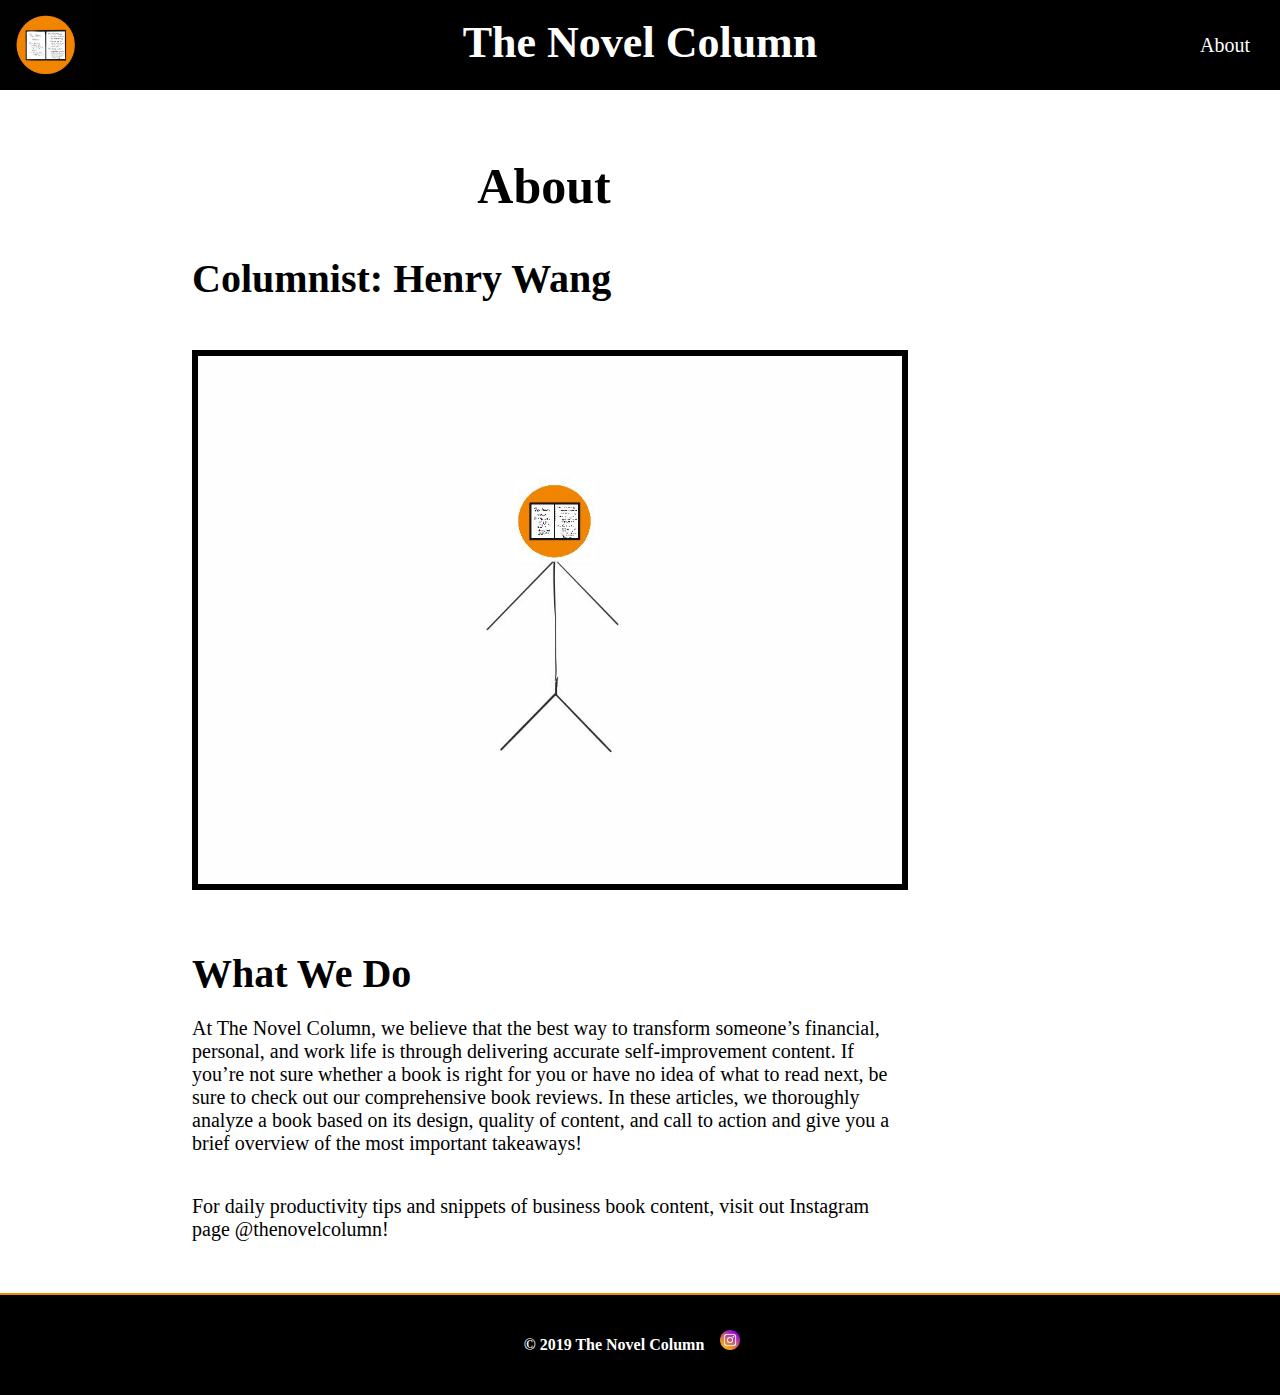
==== about.html @ ae789052 "Updated All Headers" ====
<!DOCTYPE html>
<html>
	
<head> 
	<link href="header+footer.css" rel = "stylesheet" type="text/css" />
	<link href="about.css" rel = "stylesheet" type="text/css" />
	 <meta charset="utf-8">
	<title> The Novel Column - Book Reviews </title>

	<script src="jquery.js"></script> 
    
    <script> 
    	$(function(){
      	$("#includedContent").load("header.html"); 
    	});
    </script> 

</head>
	

<body>

<div id="includedContent"> </div>


<div class="content">

	<div class="main-title"> 
		<h1> About </h1>
	</div>

<h3> Columnist: Henry Wang </h3>

<img src="images/other/the-columnist.jpg">


<h3> What We Do </h3>

<div class="what-we-do">

	<p> At The Novel Column, we believe that the best way to transform someone’s financial, personal, and work life is through delivering accurate self-improvement content. If you’re not sure whether a book is right for you or have no idea of what to read next, be sure to check out our comprehensive book reviews. In these articles, we thoroughly analyze a book based on its design, quality of content, and call to action and give you a brief overview of the most important takeaways! </p>

	<p> For daily productivity tips and snippets of business book content, visit out Instagram page @thenovelcolumn! </p>

</div>
</div>





<footer> 

	<h5> © 2019 The Novel Column </h4>
	<a href="http://www.instagram.com/thenovelcolumn"> <img src="images/other/instagram-icon.png"> </a>	


</footer>


</body>




</html>
---- header+footer.css ----
* {
  margin: 0;
  padding: 0;
  font-family: ,"Book Antiqua","Palatino Linotype",Georgia,serif;




}

h1 a {
  text-decoration: none;
  color: inherit;
}

.logo {
  height: 100%;
}

nav {
  width: 100%;
  height: 90px;
  background-color: black;
  display: flex;
  position: relative;
 
}

nav h1 {

text-align: center;
margin: 15px auto;
color: white;
font-size: 44px;
line-height: 55px;
flex: 1 0 auto;
position: absolute;
left: 0;
right: 0;



}

nav ul {
 position: absolute;
 right: 0;
}

nav ul li {
  float: left;
  list-style: none;
  position: relative; /* we can add absolute position in subcategories */
  padding-right: 1em;



}

nav ul li a {
  display: block;
   font-family: "Book Antiqua";
  color: white;
  font-size: 20px;
  padding: 34px 14px;
  text-decoration: none;
}


nav ul li ul {
  display: none;
  position: absolute;
  background-color: black;
  padding: 5px; /* Spacing so that hover color does not take up entire chunk */
  border-radius: 0px 0px 4px 4px;
  transform: translateX(1rem);



}

nav ul li:hover ul {
  /* This means when li is hovered, we want the unordered list inside list item to do something. */
  display: block;



}


nav ul li ul li{
   width: 130px; /* increases width so that all text can be fit */
  border-radius: 4px;



}

nav ul li ul li a:hover {
  background-color: #ADD8E6;

}




















/* Footer Code: */

 footer {

  background-color: black;
   line-height: 100px;
  height: 100px;
  border-top: 2px solid #f28600;
  text-align: center;
  display: flex;
  align-items: baseline;
  justify-content: center;

}

footer h5 {
  color: white;
  font-size: 16px;
  text-align: center;

}

footer a img {
  width: 20px;
  padding: 0 1em;

}




/* Spare Code for Nav Bar
<ul>
      <li> <a href="#"> Resources </a>
        <ul> 
          <li> <a href="#"> Book Reviews </a> </li>
          <li> <a href="#"> Quotes and Principles </a> </li>
          <li> <a href="#"> Community Aid </a> </li>

        </ul>
      </li>
      <li> <a href="about.html"> About </a> </li>
    </ul>
    */
---- about.css ----
* {
    margin: 0;
    padding: 0;
    font-family: "Big Caslon","Book Antiqua","Palatino Linotype",Georgia,serif;
}

p {
	padding: 1em 0;
	font-size: 20px;

}

.content {
	margin-left: 15%;
	margin-right: 30%;
}

.main-title {
	font-size: 120%;
	text-align: center;
	font-weight: 800;
	
	margin-top: 3.5em;
	margin-bottom: 1.5em



}

.main-title h1 {
 font-size: 50px;
 font-weight: 800;
 
}

h3 {
	font-size: 40px;
	margin-top: 1em;
	
}

.content img {
	margin-top: 3em;
	margin-bottom: 1em;
   width: 100%;
   height: auto;
   border: solid 6px black;
}

.what-we-do {
	padding-bottom: 2em;
}
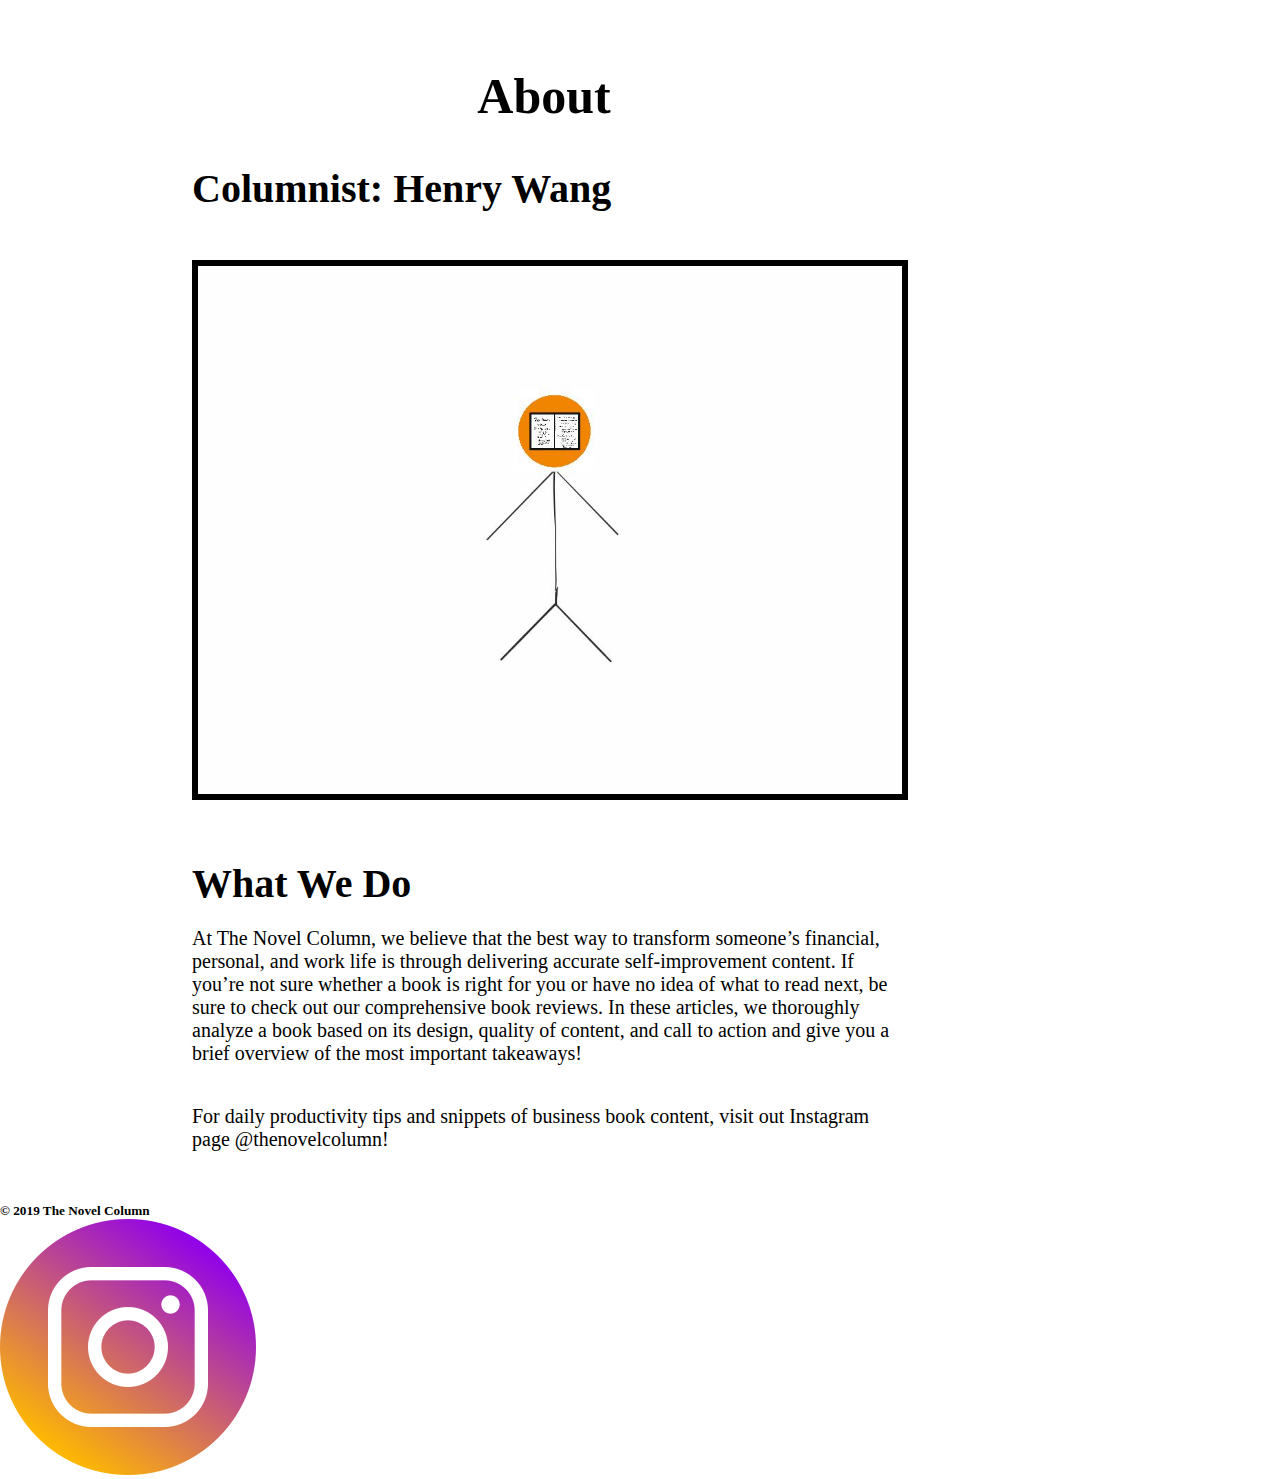
==== commit 55ea93a8: "Changed Nav" ====
--- a/about.html
+++ b/about.html
@@ -2,12 +2,13 @@
 <html>
 	
 <head> 
-	<link href="header+footer.css" rel = "stylesheet" type="text/css" />
-	<link href="about.css" rel = "stylesheet" type="text/css" />
+	<link href="styles/header.css" rel = "stylesheet" type="text/css" />
+	<link href="styles/about.css" rel = "stylesheet" type="text/css" />
 	 <meta charset="utf-8">
-	<title> The Novel Column - Book Reviews </title>
+	<title> About - The Novel Column </title>
 
 	<script src="jquery.js"></script> 
+    
     
     <script> 
     	$(function(){
@@ -20,7 +21,7 @@
 
 <body>
 
-<div id="includedContent"> </div>
+<div id="#includedContent"> </div>
 
 
 <div class="content">
--- a/styles/header.css
+++ b/styles/header.css
@@ -0,0 +1,111 @@
+* {
+  margin: 0;
+  padding: 0;
+  font-family: ,"Book Antiqua","Palatino Linotype",Georgia,serif;
+
+
+
+
+}
+
+h1 a {
+  text-decoration: none;
+  color: inherit;
+}
+
+
+nav {
+  width: 100%;
+  height: 90px;
+  background-color: black;
+  display: flex;
+  position: relative;
+
+ 
+}
+
+nav img {
+  height: 100%;
+  display: inline-block;
+  padding-left: 4%;
+}
+nav h1 {
+display: inline-block;
+margin: 15px 0;
+
+color: white;
+font-size: 40px;
+line-height: 55px;
+
+
+
+}
+
+nav ul {
+ position: absolute;
+ right: 0;
+ padding-right: 4%;
+}
+
+nav ul li {
+  float: left;
+  list-style: none;
+  position: relative; /* we can add absolute position in subcategories */
+  padding-right: 1em;
+
+
+
+}
+
+nav ul li a {
+  display: block;
+   font-family: "Book Antiqua";
+  color: white;
+  font-size: 20px;
+  padding: 34px 14px;
+  text-decoration: none;
+}
+
+
+nav ul li ul {
+  display: none;
+  position: absolute;
+  background-color: black;
+  padding: 5px; /* Spacing so that hover color does not take up entire chunk */
+  border-radius: 0px 0px 4px 4px;
+  transform: translateX(1rem);
+
+
+
+}
+
+nav ul li:hover ul {
+  /* This means when li is hovered, we want the unordered list inside list item to do something. */
+  display: block;
+
+
+
+}
+
+
+nav ul li ul li{
+   width: 130px; /* increases width so that all text can be fit */
+  border-radius: 4px;
+
+
+
+}
+
+nav ul li ul li a:hover {
+  background-color: #ADD8E6;
+
+}
+
+
+
+
+
+
+
+
+
--- a/styles/about.css
+++ b/styles/about.css
@@ -0,0 +1,52 @@
+* {
+    margin: 0;
+    padding: 0;
+    font-family: "Big Caslon","Book Antiqua","Palatino Linotype",Georgia,serif;
+}
+
+p {
+	padding: 1em 0;
+	font-size: 20px;
+
+}
+
+.content {
+	margin-left: 15%;
+	margin-right: 30%;
+}
+
+.main-title {
+	font-size: 120%;
+	text-align: center;
+	font-weight: 800;
+	
+	margin-top: 3.5em;
+	margin-bottom: 1.5em
+
+
+
+}
+
+.main-title h1 {
+ font-size: 50px;
+ font-weight: 800;
+ 
+}
+
+h3 {
+	font-size: 40px;
+	margin-top: 1em;
+	
+}
+
+.content img {
+	margin-top: 3em;
+	margin-bottom: 1em;
+   width: 100%;
+   height: auto;
+   border: solid 6px black;
+}
+
+.what-we-do {
+	padding-bottom: 2em;
+}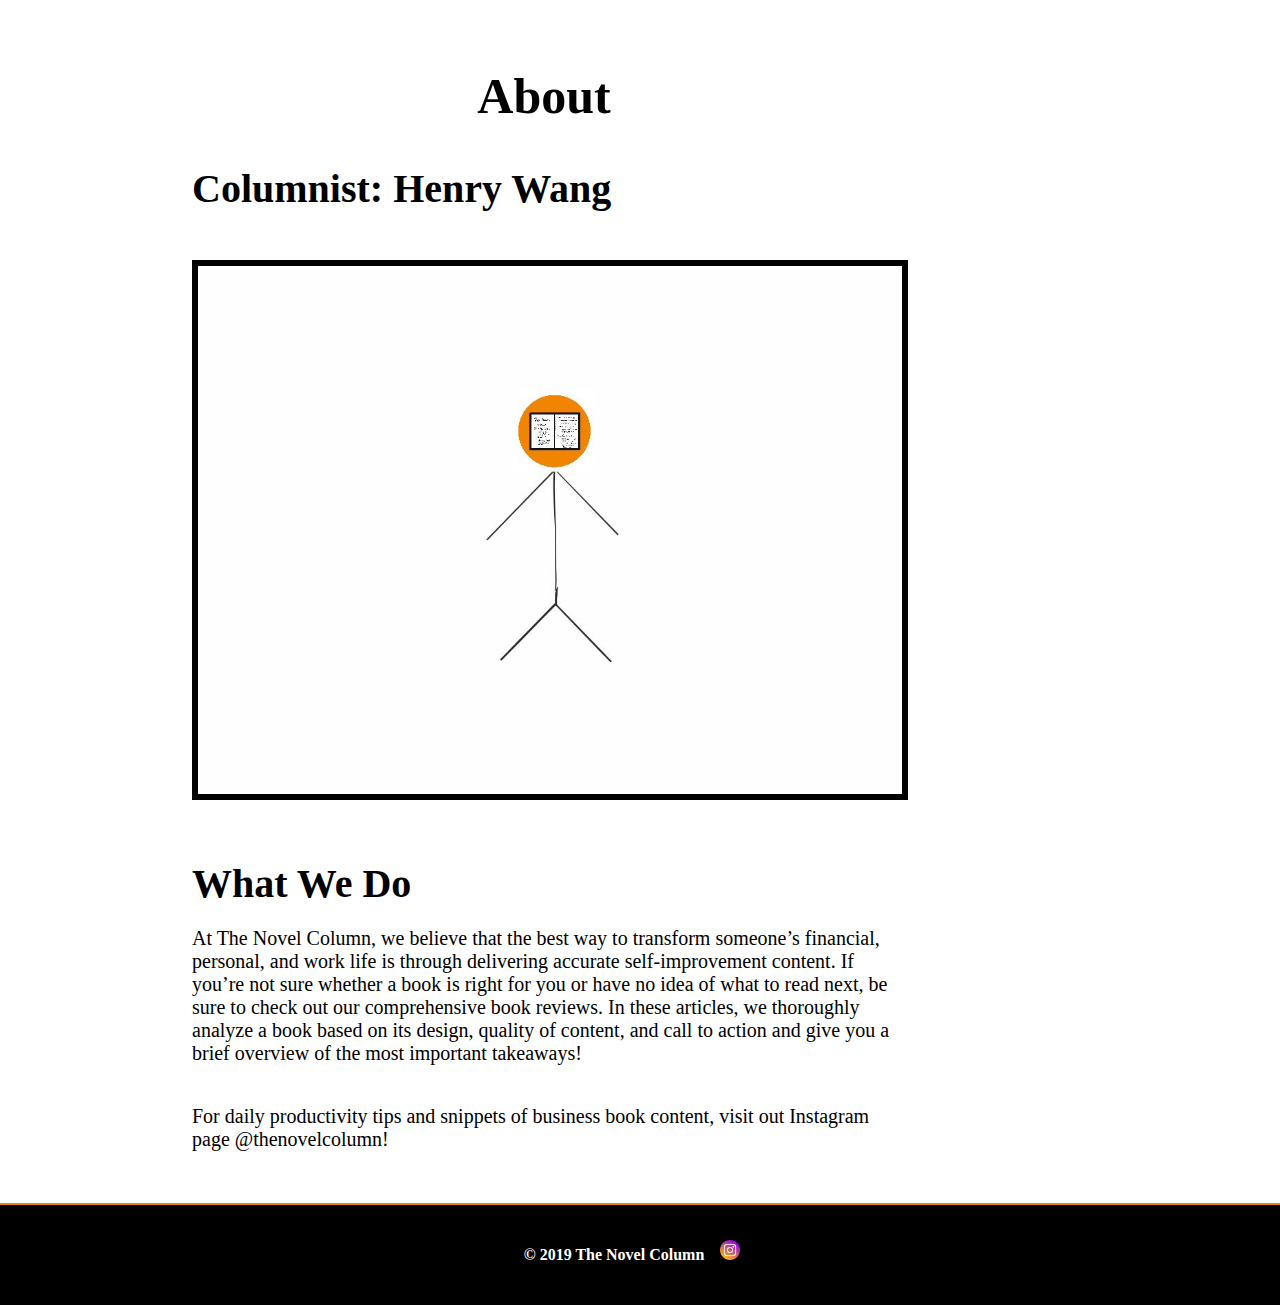
==== commit ab479f41: "Nav bar Bug" ====
--- a/about.html
+++ b/about.html
@@ -3,6 +3,7 @@
 	
 <head> 
 	<link href="styles/header.css" rel = "stylesheet" type="text/css" />
+	<link href="styles/footer.css" rel="stylesheet" type="text/css" />
 	<link href="styles/about.css" rel = "stylesheet" type="text/css" />
 	 <meta charset="utf-8">
 	<title> About - The Novel Column </title>
--- a/styles/footer.css
+++ b/styles/footer.css
@@ -0,0 +1,54 @@
+
+
+
+
+
+
+
+
+
+
+/* Footer Code: */
+
+ footer {
+
+  background-color: black;
+   line-height: 100px;
+  height: 100px;
+  border-top: 2px solid #f28600;
+  text-align: center;
+  display: flex;
+  align-items: baseline;
+  justify-content: center;
+
+}
+
+footer h5 {
+  color: white;
+  font-size: 16px;
+  text-align: center;
+
+}
+
+footer a img {
+  width: 20px;
+  padding: 0 1em;
+
+}
+
+
+
+
+/* Spare Code for Nav Bar
+<ul>
+      <li> <a href="#"> Resources </a>
+        <ul> 
+          <li> <a href="#"> Book Reviews </a> </li>
+          <li> <a href="#"> Quotes and Principles </a> </li>
+          <li> <a href="#"> Community Aid </a> </li>
+
+        </ul>
+      </li>
+      <li> <a href="about.html"> About </a> </li>
+    </ul>
+    */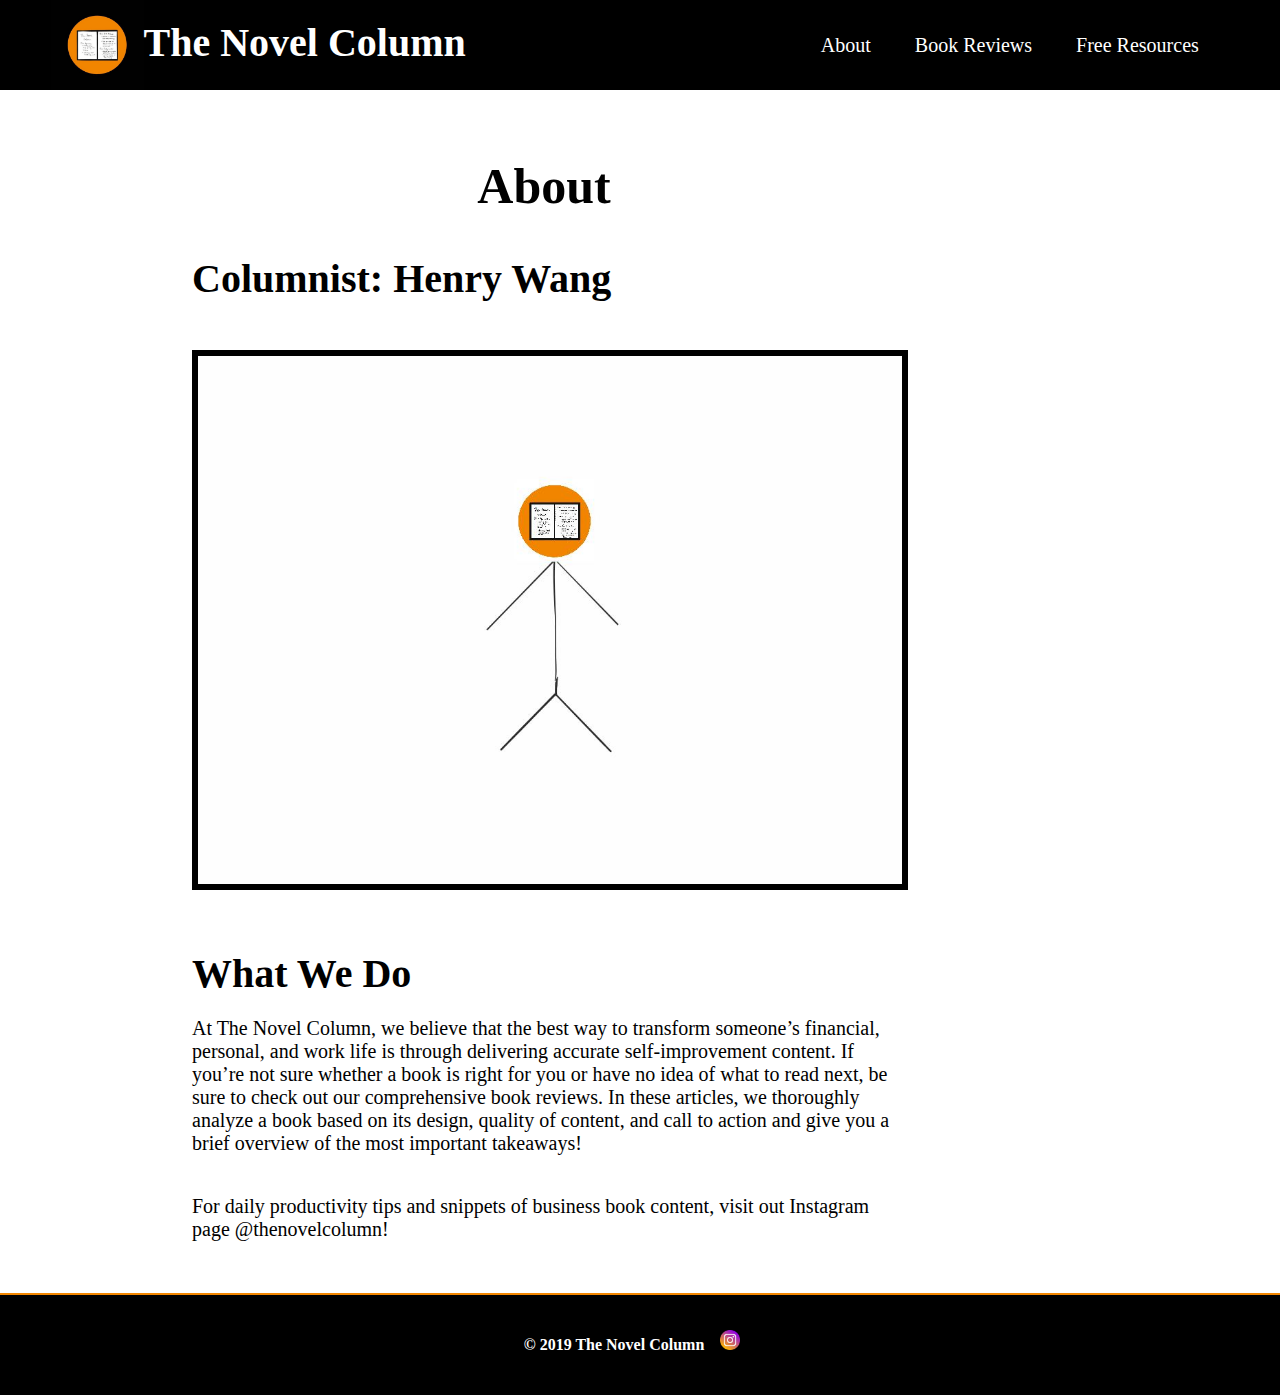
==== commit 937f1b73: "Update about.html" ====
--- a/about.html
+++ b/about.html
@@ -5,11 +5,11 @@
 	<link href="styles/header.css" rel = "stylesheet" type="text/css" />
 	<link href="styles/footer.css" rel="stylesheet" type="text/css" />
 	<link href="styles/about.css" rel = "stylesheet" type="text/css" />
+
 	 <meta charset="utf-8">
 	<title> About - The Novel Column </title>
 
 	<script src="jquery.js"></script> 
-    
     
     <script> 
     	$(function(){
@@ -22,7 +22,7 @@
 
 <body>
 
-<div id="#includedContent"> </div>
+<div id="includedContent"> </div>
 
 
 <div class="content">
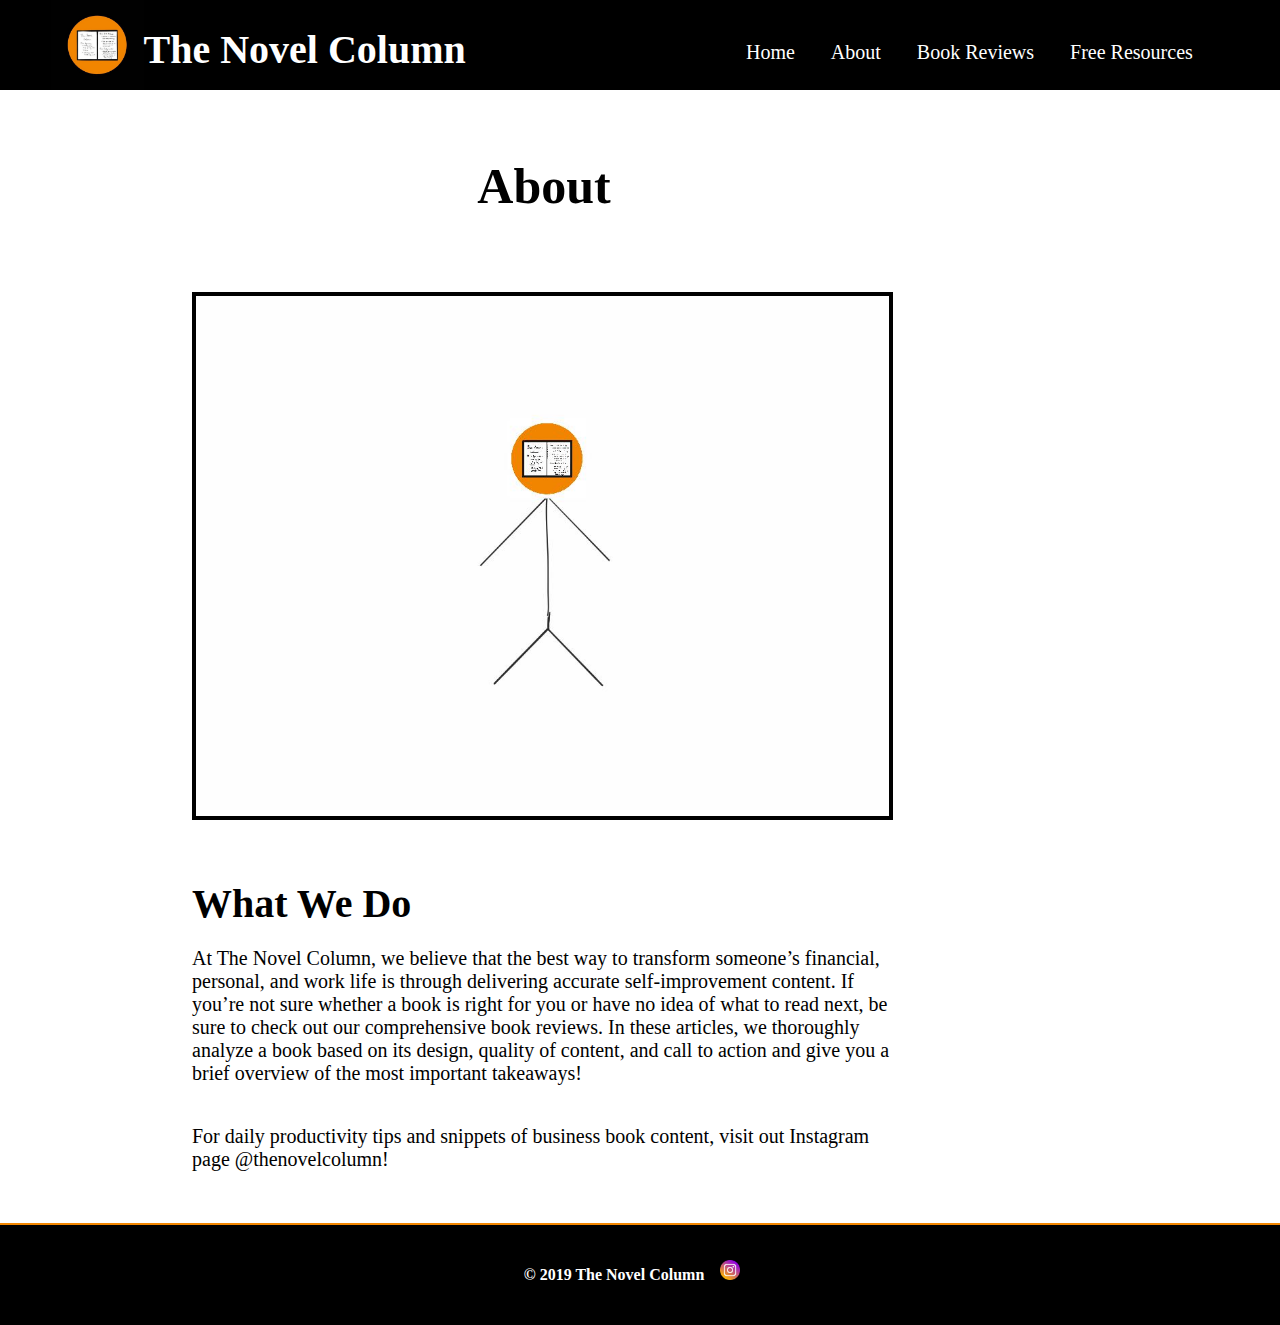
==== commit 2c3d76a1: "final edits" ====
--- a/about.html
+++ b/about.html
@@ -7,6 +7,7 @@
 	<link href="styles/about.css" rel = "stylesheet" type="text/css" />
 
 	 <meta charset="utf-8">
+	 <meta name="viewport" content="width=device-width,initial-scale=1.0">
 	<title> About - The Novel Column </title>
 
 	<script src="jquery.js"></script> 
@@ -31,20 +32,20 @@
 		<h1> About </h1>
 	</div>
 
-<h3> Columnist: Henry Wang </h3>
 
-<img src="images/other/the-columnist.jpg">
+	<img src="images/other/the-columnist.jpg">
 
 
-<h3> What We Do </h3>
+	<h3> What We Do </h3>
 
-<div class="what-we-do">
+	<div class="what-we-do">
 
-	<p> At The Novel Column, we believe that the best way to transform someone’s financial, personal, and work life is through delivering accurate self-improvement content. If you’re not sure whether a book is right for you or have no idea of what to read next, be sure to check out our comprehensive book reviews. In these articles, we thoroughly analyze a book based on its design, quality of content, and call to action and give you a brief overview of the most important takeaways! </p>
+		<p> At The Novel Column, we believe that the best way to transform someone’s financial, personal, and work life is through delivering accurate self-improvement content. If you’re not sure whether a book is right for you or have no idea of what to read next, be sure to check out our comprehensive book reviews. In these articles, we thoroughly analyze a book based on its design, quality of content, and call to action and give you a brief overview of the most important takeaways! </p>
 
-	<p> For daily productivity tips and snippets of business book content, visit out Instagram page @thenovelcolumn! </p>
+		<p> For daily productivity tips and snippets of business book content, visit out Instagram page @thenovelcolumn! </p>
 
-</div>
+	</div>
+	
 </div>
 
 
--- a/styles/header.css
+++ b/styles/header.css
@@ -1,17 +1,142 @@
 * {
   margin: 0;
   padding: 0;
-  font-family: ,"Book Antiqua","Palatino Linotype",Georgia,serif;
-
-
-
-
-}
-
-h1 a {
+  font-family: Palatino;
+
+
+
+
+}
+
+#dropdown a {
+    color: white !important;
+  }
+
+
+@media only screen and (max-width: 800px) {
+  a {
   text-decoration: none;
-  color: inherit;
-}
+  color: white;
+  }
+
+  nav h1 {
+      display: none;
+  }
+
+  nav {
+    width: 100%;
+    height: 90px;
+    background-color: black;
+    z-index: 0;
+
+
+  }
+
+  nav img {
+    height: 100%;
+    width: 90px;
+    display: block;
+    
+    align-items: center;
+    margin: 0 auto;
+  }
+
+  #navbar {
+    text-align: center;
+    background-color: black;
+    padding-bottom: 1em;
+    display: none;
+    z-index: 1;
+    position: relative;
+  }
+
+  #dropdown {
+    display: none;
+    list-style: none;
+    text-decoration: none !important;
+    background-color: black;
+    height: 50px;
+    margin: 0 auto;
+    width: 100%;
+   
+  }
+
+  .options {
+    display: block;
+    padding: 1em;
+    font-size: 25px;
+
+  }
+
+  
+  
+
+
+
+
+}
+
+/* Special Mode where no title */
+
+@media only screen and (min-width: 801px) and (max-width: 1119px) {
+  nav {
+  width: 100%;
+  height: 90px;
+  background-color: black;
+  display: flex;
+  position: relative;
+  align-items: center;
+  z-index: 2;
+ 
+  }
+  nav h1 {
+    display: none; 
+
+  }
+
+  nav img {
+  height: 100%;
+  display: inline-block;
+  padding-left: 4%;
+
+  }
+
+  nav ul {
+   position: absolute;
+   right: 0;
+   padding-right: 4%;
+  }
+
+  nav ul li {
+    float: left;
+    list-style: none;
+    position: relative; /* we can add absolute position in subcategories */
+    
+
+
+
+  }
+
+  nav ul li a {
+    display: block;
+    color: white !important;
+    font-size: 20px;
+    text-decoration: none;
+    padding-left: 2.5em;
+    position: relative;
+    top: -4px;
+  }
+
+
+}
+
+@media only screen and (min-width: 1120px) {
+
+nav h1 a {
+  text-decoration: none;
+  color: white !important;
+  padding-top: 8px;
+} 
 
 
 nav {
@@ -19,8 +144,10 @@
   height: 90px;
   background-color: black;
   display: flex;
+  
+  align-items: center !important;
   position: relative;
-
+  z-index: 2;
  
 }
 
@@ -29,11 +156,11 @@
   display: inline-block;
   padding-left: 4%;
 }
-nav h1 {
+nav h1 a {
 display: inline-block;
-margin: 15px 0;
-
-color: white;
+
+
+color: white !important;
 font-size: 40px;
 line-height: 55px;
 
@@ -41,13 +168,13 @@
 
 }
 
-nav ul {
+nav div ul {
  position: absolute;
  right: 0;
  padding-right: 4%;
 }
 
-nav ul li {
+nav div ul li {
   float: left;
   list-style: none;
   position: relative; /* we can add absolute position in subcategories */
@@ -59,53 +186,21 @@
 
 nav ul li a {
   display: block;
-   font-family: "Book Antiqua";
-  color: white;
+
+  color: white !important;
   font-size: 20px;
-  padding: 34px 14px;
   text-decoration: none;
-}
-
-
-nav ul li ul {
-  display: none;
-  position: absolute;
-  background-color: black;
-  padding: 5px; /* Spacing so that hover color does not take up entire chunk */
-  border-radius: 0px 0px 4px 4px;
-  transform: translateX(1rem);
-
-
-
-}
-
-nav ul li:hover ul {
-  /* This means when li is hovered, we want the unordered list inside list item to do something. */
-  display: block;
-
-
-
-}
-
-
-nav ul li ul li{
-   width: 130px; /* increases width so that all text can be fit */
-  border-radius: 4px;
-
-
-
-}
-
-nav ul li ul li a:hover {
-  background-color: #ADD8E6;
-
-}
-
-
-
-
-
-
-
-
-
+  padding-right: 1em;
+  position: relative;
+  top: -4px;
+}
+
+
+}
+
+
+
+
+
+
+
--- a/styles/about.css
+++ b/styles/about.css
@@ -1,18 +1,13 @@
 * {
     margin: 0;
     padding: 0;
-    font-family: "Big Caslon","Book Antiqua","Palatino Linotype",Georgia,serif;
+    font-family: Palatino, serif;
 }
 
 p {
 	padding: 1em 0;
 	font-size: 20px;
 
-}
-
-.content {
-	margin-left: 15%;
-	margin-right: 30%;
 }
 
 .main-title {
@@ -39,12 +34,26 @@
 	
 }
 
+@media only screen and (max-width: 800px) {
+	.content {
+		margin: 0 1em;
+	}
+}
+
+@media only screen and (min-width: 801px) {
+	.content {
+		margin-left: 15%;
+		margin-right: 30%;
+	}
+
+}
+
+
 .content img {
 	margin-top: 3em;
 	margin-bottom: 1em;
-   width: 100%;
-   height: auto;
-   border: solid 6px black;
+   width: 98.4% !important;
+   border: solid 4px black;
 }
 
 .what-we-do {
